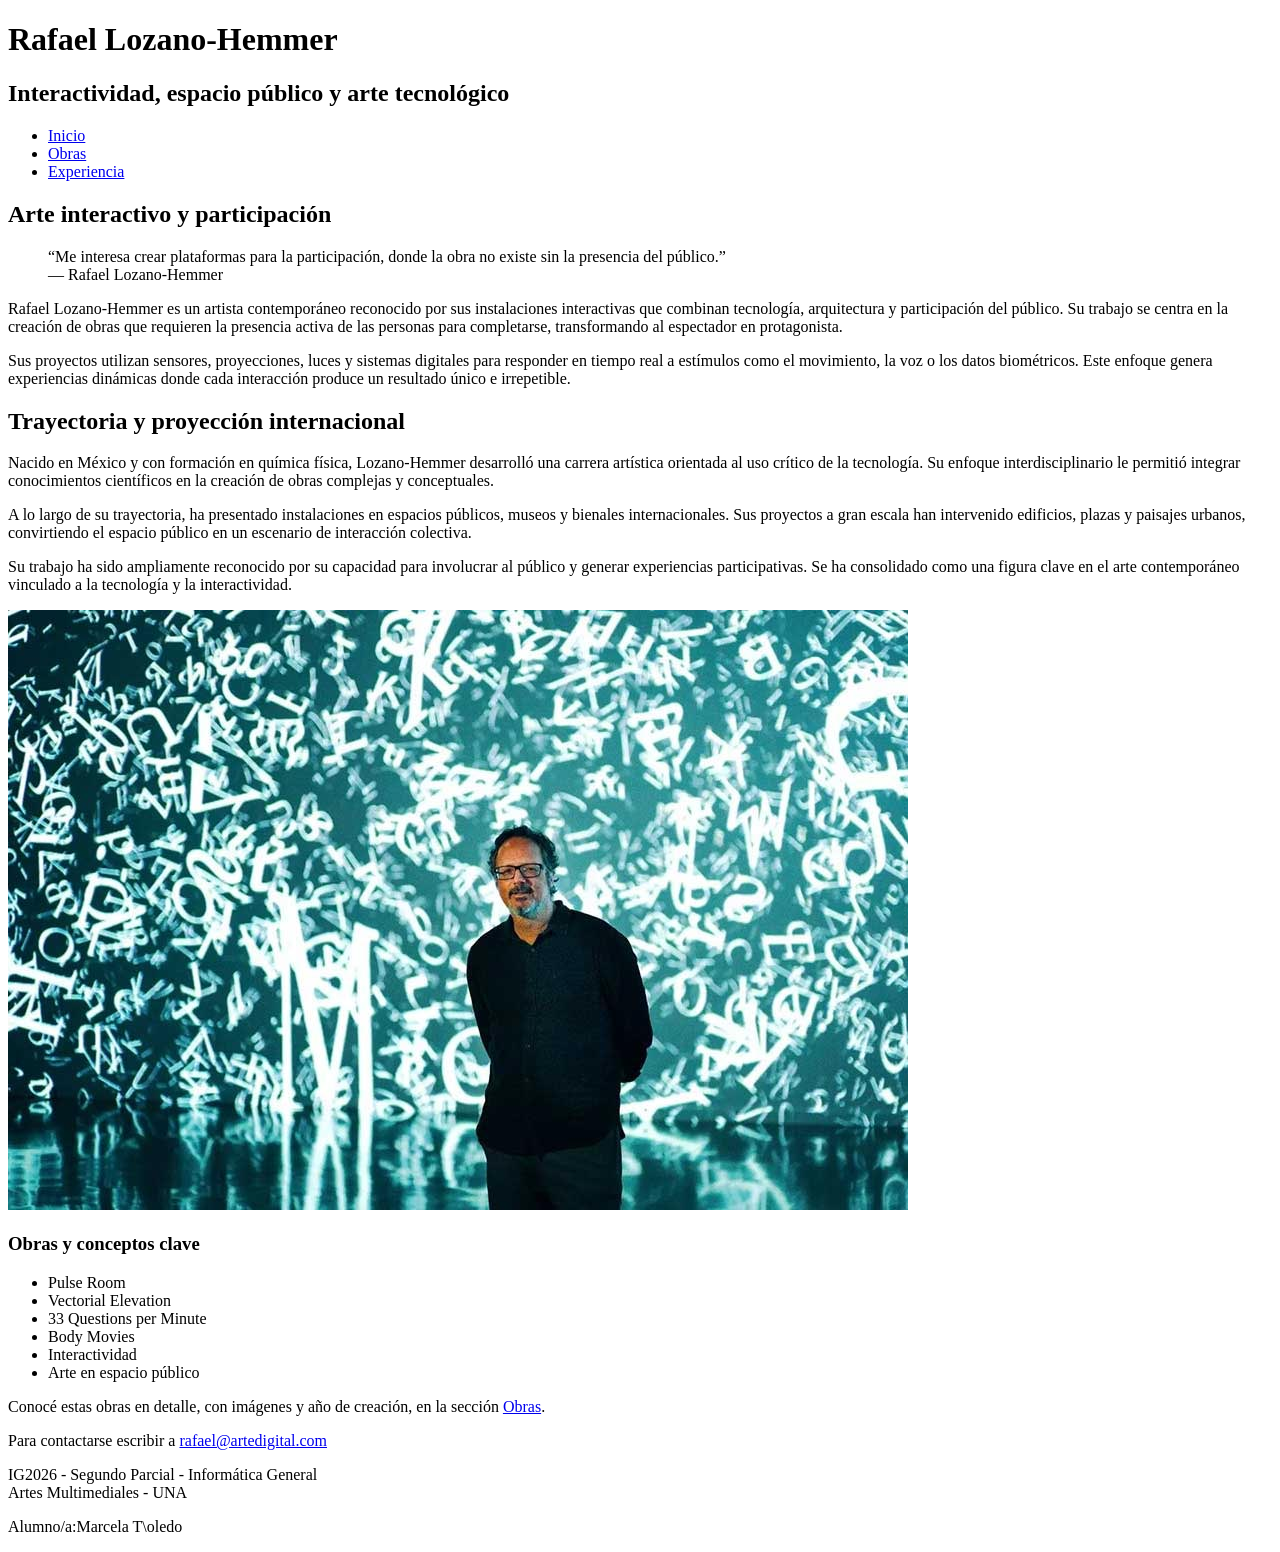
==== index.html @ c5d40515 "EStructura" ====
<!DOCTYPE html>
<html lang="es">

<head>

    <meta charset="utf-8">

    <meta name="viewport" content="width=device-width, initial-scale=1">

    <title>Rafael Lozano-Hemmer</title>

    <!-- Google Fonts: Barlow, indicada en la consigna del parcial -->

    <link rel="preconnect" href="https://fonts.googleapis.com">

    <link rel="preconnect" href="https://fonts.gstatic.com" crossorigin>

    <link href="https://fonts.googleapis.com/css2?family=Barlow:wght@400;500;700&display=swap" rel="stylesheet">


    <link rel="stylesheet" href="css/estilo.css">

</head>


<body>


    <div id="pagina">


        <header>

            <h1 class="titulo1">Rafael Lozano-Hemmer</h1>

            <h2 class="titulo2">Interactividad, espacio público y arte tecnológico</h2>

        </header>


        <nav>

            <ul>

                <li><a href="index.html">Inicio</a></li>

                <li><a href="obras.html">Obras</a></li>

                <li><a href="experiencia.html">Experiencia</a></li>

            </ul>

        </nav>


        <main>


            <!-- LAYOUT DE 3 COLUMNAS DEL MISMO ANCHO, con flexbox -->

            <div class="fila-3col">


                <!-- COLUMNA 1 -->

                <article class="columna">

                    <h2 class="titulo2">Arte interactivo y participación</h2>

                    <blockquote>
                        “Me interesa crear plataformas para la participación, donde la
                        obra no existe sin la presencia del público.”
                        <br>
                        <span class="destacado">— Rafael Lozano-Hemmer</span>
                    </blockquote>

                    <p>
                        Rafael Lozano-Hemmer es un artista contemporáneo reconocido por
                        sus instalaciones interactivas que combinan tecnología,
                        arquitectura y participación del público. Su trabajo se centra
                        en la creación de obras que requieren la presencia activa de
                        las personas para completarse, transformando al espectador en
                        protagonista.
                    </p>

                    <p>
                        Sus proyectos utilizan sensores, proyecciones, luces y sistemas
                        digitales para responder en tiempo real a estímulos como el
                        movimiento, la voz o los datos biométricos. Este enfoque genera
                        experiencias dinámicas donde cada interacción produce un
                        resultado único e irrepetible.
                    </p>

                </article>


                <!-- COLUMNA 2 -->

                <article class="columna">

                    <h2 class="titulo2">Trayectoria y proyección internacional</h2>

                    <p>
                        Nacido en México y con formación en química física,
                        Lozano-Hemmer desarrolló una carrera artística orientada al uso
                        crítico de la tecnología. Su enfoque interdisciplinario le
                        permitió integrar conocimientos científicos en la creación de
                        obras complejas y conceptuales.
                    </p>

                    <p>
                        A lo largo de su trayectoria, ha presentado instalaciones en
                        espacios públicos, museos y bienales internacionales. Sus
                        proyectos a gran escala han intervenido edificios, plazas y
                        paisajes urbanos, convirtiendo el espacio público en un
                        escenario de interacción colectiva.
                    </p>

                    <p>
                        Su trabajo ha sido ampliamente reconocido por su capacidad para
                        involucrar al público y generar experiencias participativas. Se
                        ha consolidado como una figura clave en el arte contemporáneo
                        vinculado a la tecnología y la interactividad.
                    </p>

                </article>


                <!-- COLUMNA 3 -->

                <article class="columna">

                    <img src="img/lozano-hemmer.jpg" alt="Retrato de Rafael Lozano-Hemmer frente a una de sus instalaciones">

                    <h3 class="titulo3">Obras y conceptos clave</h3>

                    <ul class="lista-conceptos">

                        <li>Pulse Room</li>

                        <li>Vectorial Elevation</li>

                        <li>33 Questions per Minute</li>

                        <li>Body Movies</li>

                        <li>Interactividad</li>

                        <li>Arte en espacio público</li>

                    </ul>

                    <p>
                        Conocé estas obras en detalle, con imágenes y año de creación,
                        en la sección <a href="obras.html">Obras</a>.
                    </p>

                </article>


            </div>

        </main>


        <footer>

            <p>
                <span class="destacado">Para contactarse escribir a</span>
                <a href="mailto:rafael@artedigital.com">rafael@artedigital.com</a>
            </p>

            <p>
                IG2026 - Segundo Parcial - Informática General
                <br>
                Artes Multimediales - UNA
            </p>

            <p>
                Alumno/a:Marcela T\oledo
            </p>

        </footer>


    </div>


</body>

</html>
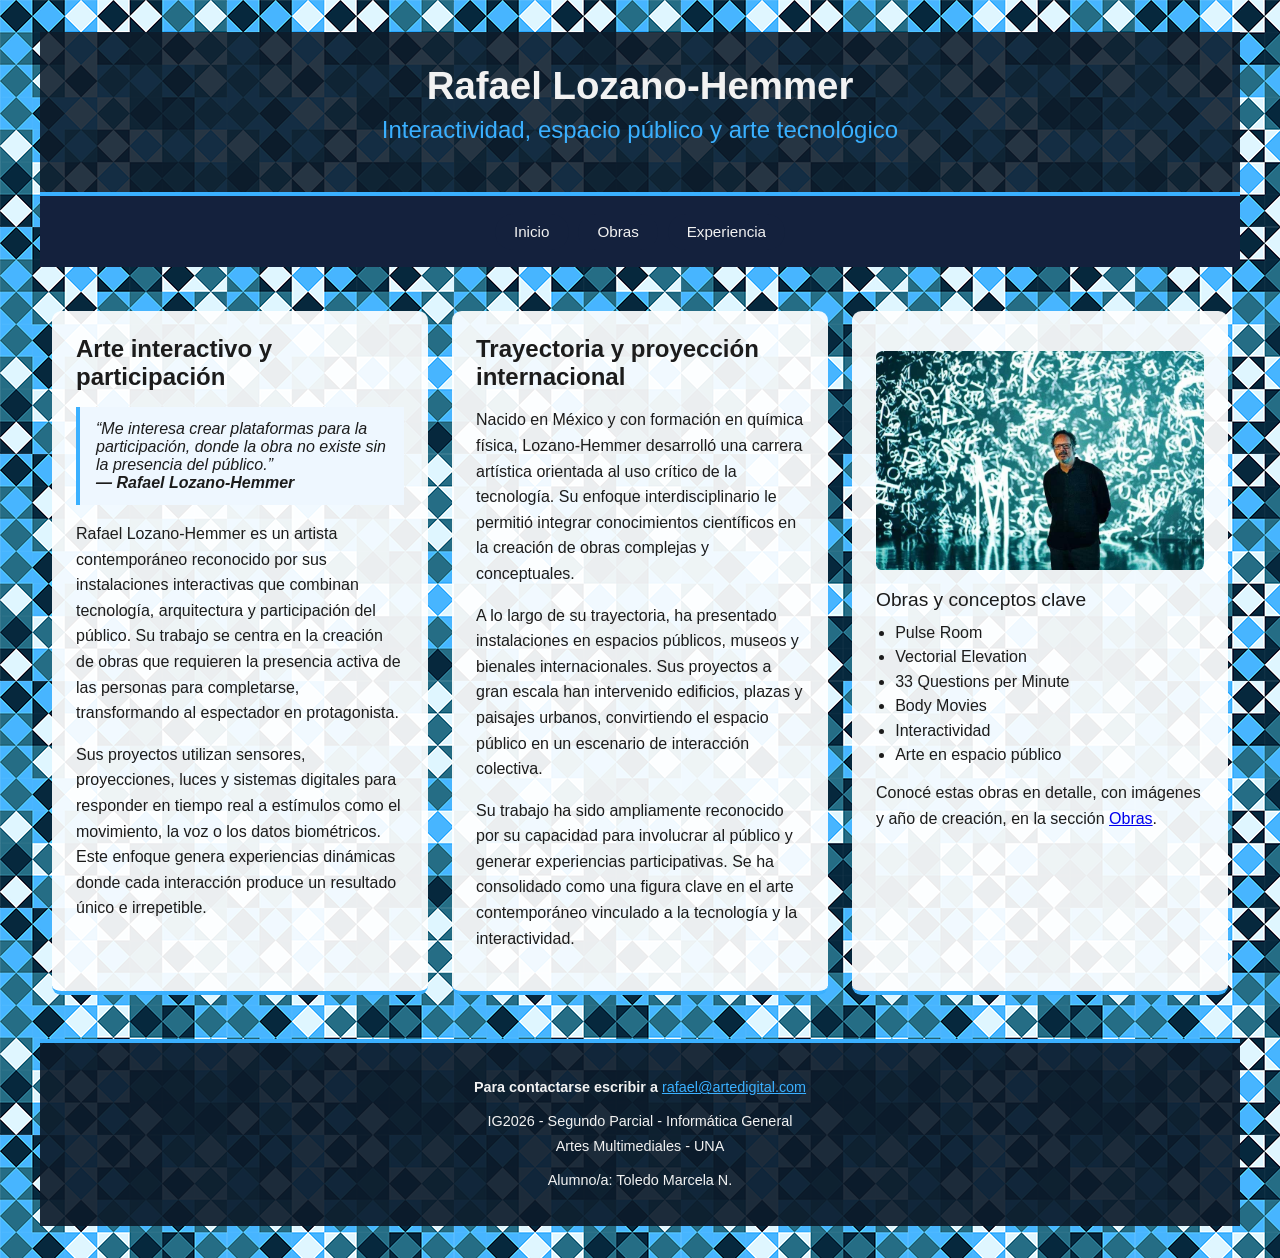
==== commit c8aad3be: "sitio completo html css js paginas con códigos con comentarios y tambien el uso de ia en que códigos" ====
--- a/index.html
+++ b/index.html
@@ -7,9 +7,9 @@
 
     <meta name="viewport" content="width=device-width, initial-scale=1">
 
-    <title>Rafael Lozano-Hemmer</title>
+    <title>Rafael Lozano</title>
 
-    <!-- Google Fonts: Barlow, indicada en la consigna del parcial -->
+    <!-- Google Fonts: Barlow, indicada para titulos y elementos destacados-->
 
     <link rel="preconnect" href="https://fonts.googleapis.com">
 
@@ -177,7 +177,7 @@
             </p>
 
             <p>
-                Alumno/a:Marcela T\oledo
+                Alumno/a: Toledo Marcela N.
             </p>
 
         </footer>
--- a/css/estilo.css
+++ b/css/estilo.css
@@ -0,0 +1,647 @@
+/*
+Layout resuelto con flexbox.
+
+Tipografía de Google Fonts indicada en la consigna: "Barlow"
+Se usa únicamente en títulos y elementos destacados
+*/
+
+
+/*Body y tipo gral.
+Se usa la imagen de fondo entregada (fondo.png) en las tres
+páginas. Los márgenes de los bloques permiten que el fondo se
+siga viendo alrededor del contenido.*/
+
+* {
+
+    box-sizing: border-box;
+
+}
+
+
+body {
+
+    margin: 0;
+
+    background-image: url("../img/fondo.png");
+
+    background-color: #0d1b2a;
+
+    font-family: Arial, Helvetica, sans-serif;
+
+    color: #1c1c1c;
+
+    font-size: 1rem;
+
+    /* Flexbox para centrar horizontalmente el bloque #pagina */
+
+    display: flex;
+
+    flex-direction: column;
+
+    align-items: center;
+
+}
+
+
+/*CONTENEDOR PRINCIPAL
+Todo el contenido de cada página está dentro de este bloque,
+que tiene ancho máximo y queda centrado gracias al flexbox
+definido en el body.*/
+
+#pagina {
+
+    width: 94%;
+
+    max-width: 75rem;
+
+}
+
+
+/*TÍTULOS Y ELEMENTOS DESTACADOS
+Acá, y solo acá, se usa la tipografía de Google Fonts.
+*/
+
+.titulo1 {
+
+    font-family: "Barlow", sans-serif;
+
+    font-weight: 700;
+
+    font-size: 2.4rem;
+
+    margin: 0 0 0.5rem 0;
+
+}
+
+
+.titulo2 {
+
+    font-family: "Barlow", sans-serif;
+
+    font-weight: 700;
+
+    font-size: 1.5rem;
+
+    margin: 0 0 1rem 0;
+
+}
+
+
+.titulo3 {
+
+    font-family: "Barlow", sans-serif;
+
+    font-weight: 500;
+
+    font-size: 1.2rem;
+
+    margin: 1.2rem 0 0.8rem 0;
+
+}
+
+
+.destacado {
+
+    font-family: "Barlow", sans-serif;
+
+    font-weight: 700;
+
+}
+
+
+/*ENCABEZADO
+Igual en las tres páginas. Mismo padding lateral que el nav
+para que ambos queden alineados con el resto del contenido.*/
+
+header {
+
+    width: 100%;
+
+    margin-top: 2rem;
+
+    padding: 2rem 1.5rem;
+
+    text-align: center;
+
+    background-color: rgba(13, 27, 42, 0.88);
+
+    color: #f2f2f2;
+
+    border-bottom: 0.3rem solid #3ab0ff;
+
+}
+
+
+header .titulo2 {
+
+    color: #3ab0ff;
+
+    font-weight: 400;
+
+}
+
+
+/*MENÚ DE NAVEGACIÓN
+Horizontal, resuelto con flexbox. Se definen los 4 estados de
+los links en el orden correcto: link, visited, hover, active.
+Mismo padding lateral que el header (1.5rem) para que ambos
+bloques queden alineados entre sí.*/
+
+nav {
+
+    width: 100%;
+
+    padding: 0 1.5rem;
+
+    background-color: #14213d;
+
+}
+
+
+nav ul {
+
+    list-style-type: none;
+
+    margin: 0;
+
+    padding: 0.8rem 0;
+
+    display: flex;
+
+    flex-direction: row;
+
+    flex-wrap: wrap;
+
+    justify-content: center;
+
+}
+
+
+nav li {
+
+    margin: 0.3rem;
+
+}
+
+
+nav a {
+
+    display: block;
+
+    padding: 0.6rem 1.2rem;
+
+    text-decoration: none;
+
+    border-radius: 2rem;
+
+    font-size: 0.95rem;
+
+}
+
+
+nav a:link {
+
+    background-color: #14213d;
+
+    color: #f2f2f2;
+
+}
+
+
+nav a:visited {
+
+    background-color: #14213d;
+
+    color: #9fd4ff;
+
+}
+
+
+nav a:hover {
+
+    background-color: #3ab0ff;
+
+    color: #0d1b2a;
+
+}
+
+
+nav a:active {
+
+    background-color: #f2f2f2;
+
+    color: #0d1b2a;
+
+}
+
+
+/*CONTENIDO PRINCIPAL*/
+
+main {
+
+    width: 100%;
+
+    margin: 2rem 0;
+
+}
+
+
+/*LAYOUT DE 3 COLUMNAS (página de inicio)*/
+
+.fila-3col {
+
+    display: flex;
+
+    flex-direction: row;
+
+    flex-wrap: wrap;
+
+}
+
+
+.fila-3col .columna {
+
+    flex: 1;
+
+    min-width: 15rem;
+
+    margin: 0.75rem;
+
+    padding: 1.5rem;
+
+    background-color: rgba(255, 255, 255, 0.92);
+
+    border-radius: 0.6rem;
+
+    border-bottom: 0.3rem solid #3ab0ff;
+
+}
+
+
+/*
+LAYOUT DE 2 COLUMNAS DE ANCHO DIFERENTE (página de obras)
+
+La columna angosta usa flex: 1 y la columna ancha usa flex: 2,
+por lo tanto la columna ancha ocupa el doble de espacio.
+*/
+
+.fila-2col {
+
+    display: flex;
+
+    flex-direction: row;
+
+    flex-wrap: wrap;
+
+}
+
+
+.col-angosta {
+
+    flex: 1;
+
+    min-width: 14rem;
+
+    margin: 0.75rem;
+
+    padding: 1.5rem;
+
+    background-color: rgba(255, 255, 255, 0.92);
+
+    border-radius: 0.6rem;
+
+    border-bottom: 0.3rem solid #3ab0ff;
+
+}
+
+
+.col-ancha {
+
+    flex: 2;
+
+    min-width: 20rem;
+
+    margin: 0.75rem;
+
+    padding: 1.5rem;
+
+    background-color: rgba(255, 255, 255, 0.92);
+
+    border-radius: 0.6rem;
+
+    border-bottom: 0.3rem solid #3ab0ff;
+
+}
+
+
+/*BLOQUE DE CONTENIDO GENÉRICO (página de experiencia)*/
+
+.bloque {
+
+    padding: 1.5rem;
+
+    margin-bottom: 1.5rem;
+
+    background-color: rgba(255, 255, 255, 0.92);
+
+    border-radius: 0.6rem;
+
+    border-bottom: 0.3rem solid #3ab0ff;
+
+}
+
+
+/*TEXTOS, CITAS Y LISTAS*/
+
+p {
+
+    line-height: 1.6rem;
+
+    margin: 0 0 1rem 0;
+
+}
+
+
+blockquote {
+
+    margin: 0 0 1rem 0;
+
+    padding: 0.8rem 1rem;
+
+    border-left: 0.3rem solid #3ab0ff;
+
+    background-color: #eef7ff;
+
+    font-style: italic;
+
+}
+
+
+ul.lista-conceptos {
+
+    margin: 0 0 1rem 0;
+
+    padding-left: 1.2rem;
+
+}
+
+
+ul.lista-conceptos li {
+
+    margin-bottom: 0.4rem;
+
+}
+
+
+/*
+IMÁGENES*/
+
+img {
+
+    display: block;
+
+    max-width: 100%;
+
+    margin: 1rem 0;
+
+    border-radius: 0.4rem;
+
+}
+
+
+/*FILA DE IMÁGENES 
+Las tres imágenes (hemmer-3, 4 y 5) se reparten el ancho
+disponible en partes iguales gracias a flexbox. min-width: 0
+permite que se achiquen todo lo necesario para no desbordar
+el contenedor, quedando así alineadas con el header y el nav.*/
+
+.fila-imagenes {
+
+    display: flex;
+
+    flex-direction: row;
+
+    flex-wrap: wrap;
+
+}
+
+
+.fila-imagenes img {
+
+    flex: 1 1 0;
+
+    min-width: 0;
+
+    width: 100%;
+
+    height: 12rem;
+
+    object-fit: cover;
+
+    margin: 0.5rem;
+
+}
+
+
+/*GALERÍA DE OBRAS (generada con JavaScript)*/
+
+#galeria-obras {
+
+    display: flex;
+
+    flex-direction: row;
+
+    flex-wrap: wrap;
+
+    margin: 1rem 0;
+
+}
+
+
+.obra {
+
+    flex: 1;
+
+    min-width: 11rem;
+
+    margin: 0.5rem;
+
+    background-color: #14213d;
+
+    color: #f2f2f2;
+
+    padding: 0.8rem;
+
+    border-radius: 0.4rem;
+
+    text-align: center;
+
+}
+
+
+.obra img {
+
+    width: 100%;
+
+    margin: 0 0 0.6rem 0;
+
+}
+
+
+.obra p {
+
+    margin: 0;
+
+    font-size: 0.9rem;
+
+}
+
+
+/*BOTONES*/
+
+button {
+
+    padding: 0.6rem 1.2rem;
+
+    margin: 0.4rem 0.4rem 0.4rem 0;
+
+    background-color: #3ab0ff;
+
+    color: #0d1b2a;
+
+    border: 0.1rem solid #14213d;
+
+    border-radius: 0.4rem;
+
+    font-size: 1rem;
+
+}
+
+
+button:disabled {
+
+    background-color: #cccccc;
+
+    color: #666666;
+
+}
+
+
+/*DATO CURIOSO*/
+
+#caja-dato {
+
+    background-color: #14213d;
+
+    color: #f2f2f2;
+
+    padding: 1rem;
+
+    border-radius: 0.4rem;
+
+    margin-top: 1rem;
+
+}
+
+
+/*FORMULARIO DEL EJERCICIO*/
+
+.formulario-ejercicio {
+
+    margin: 1rem 0;
+
+    padding: 1rem;
+
+    background-color: #eef7ff;
+
+    border-radius: 0.4rem;
+
+}
+
+
+.formulario-ejercicio label {
+
+    display: block;
+
+    margin-top: 0.8rem;
+
+    font-weight: bold;
+
+}
+
+
+.formulario-ejercicio input {
+
+    width: 90%;
+
+    max-width: 20rem;
+
+    padding: 0.5rem;
+
+    margin-top: 0.3rem;
+
+    border: 0.1rem solid #3ab0ff;
+
+    border-radius: 0.3rem;
+
+}
+
+
+#resultados {
+
+    margin-top: 1rem;
+
+    padding: 1rem;
+
+    background-color: #14213d;
+
+    color: #f2f2f2;
+
+    border-radius: 0.4rem;
+
+}
+
+
+#resultados p {
+
+    color: #f2f2f2;
+
+}
+
+
+/*FOOTER
+Igual en las tres páginas.*/
+
+footer {
+
+    width: 100%;
+
+    margin-bottom: 2rem;
+
+    padding: 1.5rem;
+
+    text-align: center;
+
+    background-color: rgba(13, 27, 42, 0.92);
+
+    color: #f2f2f2;
+
+    border-top: 0.3rem solid #3ab0ff;
+
+}
+
+
+footer p {
+
+    margin: 0.5rem 0;
+
+    font-size: 0.9rem;
+
+}
+
+
+footer a {
+
+    color: #3ab0ff;
+
+}
